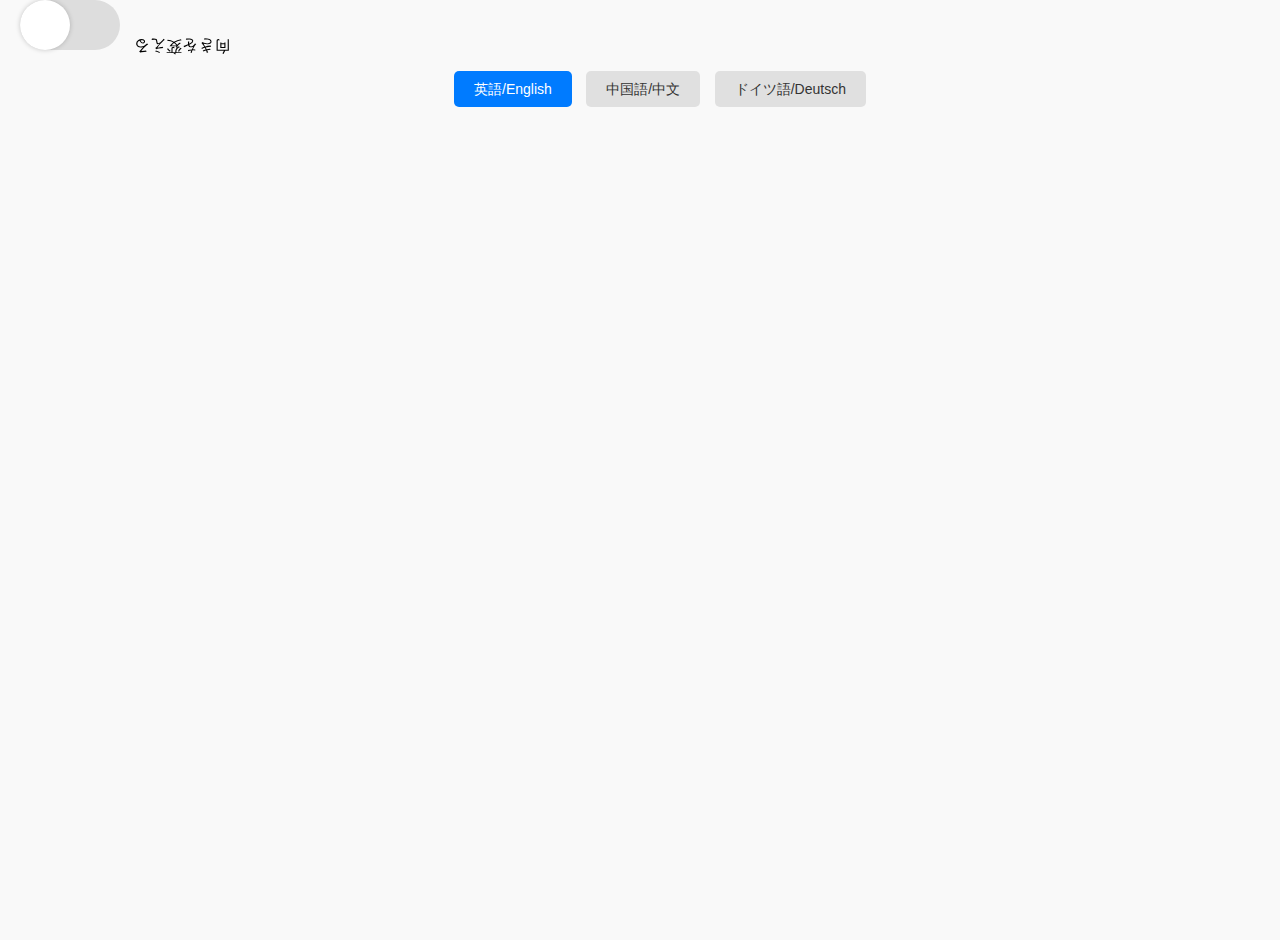
==== examination/index.html @ 3383ab83 "Update index.html" ====
<html>

<head>
    <meta charset="UTF-8" />
    <meta http-equiv="X-UA-Compatible" content="IE=edge" />
    <meta name="viewport" content="width=device-width, initial-scale=1.0" />
    <link rel="stylesheet" type="text/css" href="style.css" />
    <script src="https://ajax.googleapis.com/ajax/libs/jquery/3.2.1/jquery.min.js"></script>
    <title>test</title>
</head>
<style>
    /* General Styles */
    body {
        font-family: Arial, sans-serif;
        margin: 0;
        padding: 20px;
        background-color: #f9f9f9;
        overflow-y: auto;

        /* ページ全体でスクロールを有効に */
    }

    html,
    body {
        scroll-padding-top: 60px;
    }

    .tlans {
        display: inline-block;
        transform: rotate(180deg);
    }

    .non-tlans {
        display: inline-block;
        transform: rotate(0);
    }

    #sample1 {
        margin-bottom: 20px;
        text-align: center;
        margin-top: 60px;
    }

    .langCng {
        padding: 10px 20px;
        cursor: pointer;
        border-radius: 5px;
        background-color: #e0e0e0;
        margin: 0 5px;
        font-size: 14px;
        color: #333;
        transition: background-color 0.3s, color 0.3s;
    }

    .langCng.selected {
        background-color: #007bff;
        color: #fff;
    }

    .parent {
        background-color: #fff;
        padding: 15px;
        border-radius: 8px;
        box-shadow: 0 4px 8px rgba(0, 0, 0, 0.1);
        margin-bottom: 15px;
    }

    .item._A {
        flex: 1;
        padding-right: 10px;
        margin-bottom: 10px;
    }

    .item._B {
        flex: 3;
        display: flex;
        flex-wrap: wrap;
    }

    .buttonA {
        background-color: #007bff;
        color: #fff;
        padding: 10px;
        border-radius: 5px;
        cursor: pointer;
        text-align: center;
        transition: background-color 0.3s;
    }

    .buttonA:hover {
        background-color: #0056b3;
    }

    .smallB {
        background-color: #f0f8ff;
        border: 1px solid #ddd;
        border-radius: 5px;
        padding: 8px;
        margin: 5px;
        cursor: pointer;
        flex: 1 1 calc(33.333% - 10px);
        text-align: center;
        transition: background-color 0.3s;
    }

    .smallB:hover {
        background-color: #e6f7ff;
    }

    .ja_text {
        font-size: 14px;
        font-weight: bold;
        color: #333;
    }

    .lan {
        font-size: 13px;
        color: #666;
        margin-top: 5px;
    }

    .buttonA p,
    .buttonA span {
        display: block;
        /* 各言語のテキストをブロック要素にし、改行 */
        margin: 0;
        /* 不要な余白を除去 */
    }


    .toggle-button {
        display: inline-block;
        position: relative;
        width: 100px;
        height: 50px;
        border-radius: 50px;
        background-color: #dddddd;
        cursor: pointer;
        transition: background-color .4s;
    }

    .toggle-button:has(:checked) {
        background-color: #d84b9b;
    }

    .toggle-button::after {
        position: absolute;
        top: 0;
        left: 0;
        width: 50px;
        height: 50px;
        border-radius: 50%;
        box-shadow: 0 0 5px rgb(0 0 0 / 20%);
        background-color: #fff;
        content: '';
        transition: left .4s;
    }

    .toggle-button:has(:checked)::after {
        left: 50px;
    }

    .toggle-button input {
        display: none;
    }

    .tbox {
        position: fixed;
        top: 0;
    }

    /* タブ全体のスタイル */
    .tabs {
        display: flex;
        /* 横並びにする */
        border-bottom: 2px solid #ccc;
        /* 下線 */
        margin: 0;
        padding: 0;
        height: 80px;
            font-size: small;
    }

    /* 各タブのスタイル */
    .tab {
        list-style: none;
        /* 点を消す */
        padding: 10px 20px;
        cursor: pointer;
        /* カーソルをポインターに */
        border: 1px solid #ccc;
        border-bottom: none;
        /* 下線を消す */
        background-color: #f9f9f9;
        transition: background-color 0.3s;
    }

    /* ホバー時のスタイル */
    .tab:hover {
        background-color: #e0e0e0;
    }

    /* アクティブタブのスタイル */
    .tab.active {
        background-color: #ffffff;
        font-weight: bold;
        border-bottom: 2px solid #fff;
        /* 下線を背景と同じ色で消す */
    }

    .category {

        text-align: center;
        margin: 20px auto 20px;
        font-size: large;
        background-color: #ffd3e3;
        padding: 30px;
        font-weight: bold;
    }

    #tab {
        position: fixed;
        top: 0;
        left: 240px;

    }
</style>

<body>
    <script>
        var categoryArray = [];
        var number = [
            ["〇times a day", "breakfast", "lunch", "dinner", "bedtime", "before", "after", "none"],
            ["每天〇次", "早餐", "午餐", "晚餐", "睡前", "之前", "之后", "无"],
            ["〇 Mal am Tag", "Frühstück", "Mittagessen", "Abendessen", "Schlafenszeit", "vorher", "nachher",
                "keine"
            ]
        ]

        var languageArray = ["en-US", "zh", "de"]
        var dataArray = []
        var localData = [];
        var enData = [];
        var zhData = [];
        var deData = [];
        let indexLanguage;
        window.onload = function () {
            //getJsonp_GAS();
            if ('speechSynthesis' in window) {
                alert("このブラウザは音声合成に対応しています")
            } else {
                alert("このブラウザは音声合成に対応していません")
            }
            var wDef = (navigator.browserLanguage || navigator.language || navigator.userLanguage).substr(0, 2);


            langSet("en-US");
        }

        function langSet(argLang) {
            categorycheck = []
            var elm = document.getElementsByClassName("langCng");
            for (var i = 0; i < elm.length; i++) {

                if (elm[i].getAttribute("lang") == argLang) {
                    elm[i].classList.add("selected")
                } else {
                    elm[i].classList.remove("selected")
                }

            }
            indexLanguage = languageArray.indexOf(argLang);
            createTable(dataArray[indexLanguage]);
        }

        function say(a) {
            console.log(a);
            const uttr = new SpeechSynthesisUtterance(a[0])
            uttr.lang = 'ja-JP';
            speechSynthesis.speak(uttr)
            const uttr2 = new SpeechSynthesisUtterance(a[1])
            uttr2.lang = languageArray[indexLanguage];
            speechSynthesis.speak(uttr2)
        }

        var categorycheck = []

        function createTable(d) {





            var len = localData.length;
            var html = '';
            for (var i = 0; i < len; i++) {
                var answer = "";
                if (localData[i].data[0] == "number") {

                    answer += `<label for="timesPerDay">1日〇回/${number[indexLanguage][0]}：</label>
        <select id="timesPerDay" name="timesPerDay">
            <!-- 1〜10まで選択可能 -->
            <option value="" disabled selected>選択してください</option>
            <option value="1">1</option>
            <option value="2">2</option>
            <option value="3">3</option>
            <option value="4">4</option>
            <option value="5">5</option>
            <option value="6">6</option>
            <option value="7">7</option>
            <option value="8">8</option>
            <option value="9">9</option>
            <option value="10">10</option>
        </select>
        <br><br>

        <!-- 朝食 -->
        <fieldset>
            <legend>朝食/${number[indexLanguage][1]}</legend>
            <label>
                <input type="radio" name="breakfast" value="before"> 前/${number[indexLanguage][5]}
            </label>
            <label>
                <input type="radio" name="breakfast" value="after"> 後/${number[indexLanguage][6]}
            </label>
            <label>
                <input type="radio" name="breakfast" value="before"> 無し/${number[indexLanguage][7]}
            </label>
        </fieldset>

        <!-- 昼食 -->
        <fieldset>
            <legend>昼食/${number[indexLanguage][2]}</legend>
            <label>
                <input type="radio" name="lunch" value="before"> 前/${number[indexLanguage][5]}
            </label>
            <label>
                <input type="radio" name="lunch" value="after"> 後/${number[indexLanguage][6]}
            </label>
            <label>
                <input type="radio" name="breakfast" value="before"> 無し/${number[indexLanguage][7]}
            </label>
        </fieldset>

        <!-- 夕食 -->
        <fieldset>
            <legend>夕食/${number[indexLanguage][3]}</legend>
            <label>
                <input type="radio" name="dinner" value="before"> 前/${number[indexLanguage][5]}
            </label>
            <label>
                <input type="radio" name="dinner" value="after"> 後/${number[indexLanguage][6]}
            </label>
            <label>
                <input type="radio" name="breakfast" value="before"> 無し/${number[indexLanguage][7]}
            </label>
        </fieldset>

        <!-- 就寝時 -->
        <fieldset>
            <legend>就寝時/${number[indexLanguage][4]}</legend>
            <label>
                <input type="radio" name="bedtime" value="before"> 前/${number[indexLanguage][5]}
            </label>
            <label>
                <input type="radio" name="bedtime" value="after"> 後/${number[indexLanguage][6]}
            </label>
            <label>
                <input type="radio" name="bedtime" value="before"> 無し/${number[indexLanguage][7]}
            </label>
        </fieldset>
        <br>
        <fieldset>
            1日の摂取上限回数：1日
            <select id="timesPerDay1" name="timesPerDay1">
            <!-- 1〜10まで選択可能 -->
            <option value="" disabled selected>選択してください</option>
            <option value="1">1</option>
            <option value="2">2</option>
            <option value="3">3</option>
            <option value="4">4</option>
            <option value="5">5</option>
            <option value="6">6</option>
            <option value="7">7</option>
            <option value="8">8</option>
            <option value="9">9</option>
            <option value="10">10</option>
        </select>
        回まで
        </fieldset>
        <br>
        <fieldset>
            時間間隔：
            <select id="timesPerDay2" name="timesPerDay2">
            <!-- 1〜10まで選択可能 -->
            <option value="" disabled selected>選択してください</option>
            <option value="1">1</option>
            <option value="2">2</option>
            <option value="3">3</option>
            <option value="4">4</option>
            <option value="5">5</option>
            <option value="6">6</option>
            <option value="7">7</option>
            <option value="8">8</option>
            <option value="9">9</option>
            <option value="10">10</option>
        </select>
            時間あけて摂取してください
        </fieldset>
        
        
        
        `

                } else {
                    for (var j = 0; j < localData[i].data.length; j++) {
                        if (localData[i].data[j].length > 0) {
                            answer +=
                                `<div class="smallB" id="B${i}-${j}" ><p class="ja_text tlans">${localData[i].data[j]}</p><p class="lan"  >${d[i].data[j]}</p></div>`
                        }
                    }
                }
                if (categorycheck.indexOf(localData[i].type) == -1) {
                    var id = categorycheck.length
                    html += `<div id = "category${id}" class="category">${localData[i].type}</div>`
                    var id1 = categoryArray.indexOf(localData[i].type)
                    categorycheck.push(localData[i].type)
                }

                if (localData[i].category) {
                    html += `<div class="parent">
                    <div class ="item _A"><div class = "buttonA" id = "A${i}"><p class="tlans1">${localData[i].category}</p><span>${d[i].category}</span></div></div>
                    <div class ="item _B">${answer}</div>
                    </div>`;
                }
                //localData[i].category + ' ' + localData[i].data1 + '<br>';



                document.getElementById('whole').innerHTML = html;

            }



            for (let i = 0; i < len; i++) {

                let elemId = `A${i}`;
                let elem = document.getElementById(elemId);
                if (elem) {
                    elem.onclick = function () {
                        say([localData[i].category, d[i].category]);
                    };
                }

                for (let j = 0; j < 6; j++) {
                    let elemId = `B${i}-${j}`;
                    let elem = document.getElementById(elemId);
                    if (elem) {
                        elem.onclick = function () {
                            say([localData[i].data[j], d[i].data[j]]);
                        };
                    }

                }
            }

        }

        //https://script.google.com/macros/s/AKfycbyOlGXRp2fgyV4AaGxFobqrsGSpg68Nfnz2joCmznrp87vD3F1swBU-SEniFppKSm0UzQ/exec
        async function getDataFromGAS(sheetName) {
            const url =
                `https://script.google.com/macros/s/AKfycbyOlGXRp2fgyV4AaGxFobqrsGSpg68Nfnz2joCmznrp87vD3F1swBU-SEniFppKSm0UzQ/exec?sheet=${sheetName}`;

            try {
                const response = await fetch(url);
                if (!response.ok) {
                    throw new Error('Network response was not ok');
                }
                const data = await response.json();

                const convertedData = data.map(item => ({
                    type: item.type,
                    category: item.category,
                    data: [
                        item.data1,
                        item.data2,
                        item.data3,
                        item.data4,
                        item.data5,
                        item.data6,
                        item.data7
                    ]
                }));
                if (sheetName == "enData") {
                    createTable(convertedData);

                }
                return convertedData; // 非同期処理の結果を返す
            } catch (error) {
                console.error("Error fetching data:", error);
                return null; // エラー時はnullを返す
            }
        }


        async function fetchData() {
            localData = await getDataFromGAS('localData');
            for (var i = 0; i < localData.length; i++) {
                categoryArray.push(localData[i].type)
            }
            categoryArray = Array.from(new Set(categoryArray));


            var tab = `<ul class="tabs">`;


            for (var i = 0; i < categoryArray.length; i++) {
                if (i == 0) {
                    tab += `<li class="tab active tlans"><a href="#category${i}">${categoryArray[i]}</a></li>`
                } else {
                    tab += `<li class="tab tlans"><a href="#category${i}">${categoryArray[i]}</a></li>`

                }
            }
            document.getElementById("tab").innerHTML = tab + "</ul>"

            console.log(categoryArray)


            zhData = await getDataFromGAS('zhData');
            deData = await getDataFromGAS('deData');
            enData = await getDataFromGAS('enData');


            console.log(localData); // 取得したデータを確認
            console.log(enData);
            console.log(zhData);
            console.log(deData);

            dataArray.push(enData)
            dataArray.push(zhData)
            dataArray.push(deData)

        }

        fetchData(); // データを取得して使用する

        // 【main-script】 スプレッドシート内の記述をjsonデータとして読み込み html 内へ入れ込む
        function getJsonp_GAS() {
            $.ajax({
                type: 'GET',
                url: 'https://script.google.com/macros/s/AKfycbxM-lAGFlZjhAv_rRdhvYA-8F8YKDpO8Oqxi4pN3EIi68rmGevgBmP9sOVEuACA_bje/exec',
                dataType: 'jsonp',
                jsonpCallback: 'jsondata',
                success: function (json) {
                    var len = localData.length;
                    var html = '';
                    for (var i = 0; i < len; i++) {
                        html += localData[i].category + ' ' + json[i].data1 + '<br>';
                    }
                    document.getElementById('whole').append(html);
                }
            });
        }
    </script>
    <div class="tbox"><label class="toggle-button">
            <input type="checkbox" id="toggleSwitch" />
        </label>
        <p class="tlans">向きを変える</p>
    </div>
    <div id="sample1">
        <span class="langCng en selected" lang="en-US" onClick="langSet('en-US')">英語/English</span>
        <span class="langCng zh" lang="zh" onClick="langSet('zh')">中国語/中文</span>
        <span class="langCng de" lang="de" onClick="langSet('de')">ドイツ語/Deutsch</span>

    </div>
    <div id="tab">
    </div>
    <div id="whole">
    </div>
    <script>
        // トグルスイッチの状態を取得
        const toggleSwitch = document.getElementById("toggleSwitch");

        toggleSwitch.addEventListener("change", () => {

            if (toggleSwitch.checked) {
                const elements = document.querySelectorAll(".tlans");
                elements.forEach(element => {

                    element.classList.remove("tlans");
                    element.classList.add("non-tlans");
                });
            } else {
                const elements = document.querySelectorAll(".non-tlans");
                elements.forEach(element => {
                    element.classList.remove("non-tlans");
                    element.classList.add("tlans");
                });
            }
        });
    </script>
</body>

</html>
---- examination/style.css ----
body {
  overflow: hidden;
  height: 100%;
  width: 100%;
  margin: 0;

  align-items: center;
  justify-content: center;
  background-color: #ffffff;
  font-family: 'Comic Sans MS', 'Comic Sans', cursive;

}

h1 {
  color: #ad1457;
  font-size: 1.5em;
  margin: 10px;
  text-align: center;
}

.chart-container {
  width: 100%;
  overflow-x: auto;
}

form {
  margin-top: 20px;
}

label {
  margin-right: 10px;
}

table {
  margin-top: 20px;
  table-layout: fixed;
  /* 各列の幅を均等にする */
  border-collapse: collapse;
  width: 95%;
  margin: 0 auto;
}

table,
th,
td {
  border: 1px solid black;
}

th,
td {
  padding: 8px;
  text-align: center;
}

td {
  width: 25%;
}

/* 日付の input フィールドと select フィールドの幅を調整 */
.date-picker,
.period-select {
  width: 100%;
  /* セルの幅に合わせて100%にする */
}

#edit_table,
#table_show-container {

  /* left: 5%; */
  background-color: white;
  width: 100%;
  height: 70vh;
}

#table_show-container {
  padding: 5%;
}

#edit_table_container,
#table_show {
  width: 100%;
  padding: 5%;
  overflow-y: auto;

}

/* フォーム内の各要素を一行に配置するためのスタイル */
#addDataForm label,
#addDataForm input,
#addDataForm .dropdown {
  display: inline-block;
  margin-right: 10px;
  /* 各要素の間に少しスペースを追加 */
  vertical-align: middle;
  color: #880e4f;
  /* 中央揃え */
}

/* セレクトボックスの高さを他の入力と合わせる */
.dropdown select {
  height: 36px;
  /* 他のinput要素と高さを揃える */
  padding: 5px;
}

.chart-container,
.table-container,
.edit-container {
  display: none;
}

.active-content {
  display: block;
}

/* グラフの高さをウィンドウの高さの80%に設定 */
.chart-container {
  width: 100%;
  height: 70vh;
  /* ウィンドウの高さの80% */
}

canvas {
  width: 100%;
  height: 100% !important
      /* コンテナの高さに合わせる */
}

/* タブのデザイン */
.tab-bar {
  position: fixed;
  bottom: 0;
  width: 100%;
  background-color: #ffffff;
  display: flex;
  justify-content: space-around;
  box-shadow: 0px -2px 10px rgba(0, 0, 0, 0.1);
  border-top: 1px solid #ddd;
}

.tab-bar button {
  flex-grow: 1;
  padding: 10px;
  background-color: #ffffff;
  border: none;
  border-top: 2px solid transparent;
  cursor: pointer;
  font-size: 16px;
  color: #555;
  margin: 6px auto;
}

.tab-bar button.active {
  border-top: 2px solid #facae1;
  color: #f42cce;
  font-weight: 600;
}

/* モバイル向けにフォーカス時のボタン */
.tab-bar button:focus {
  outline: none;
}

#editTable {
  width: 100%;
}
table{
width: 95%;
margin: 0 auto;
}

button{
display: block;
margin: auto;
color: #332000;
/* height: 80%; */
width: 80%;
margin: 15px auto;
background-color: #f9cae1;
text-align: center;
padding: 5px;
border-radius: 20px;
border-color: #ffffff;
}

button.edit-btn {
margin: 0 auto;
}

button.delete-btn {
  border: none;
  background-color: #f50505;
  color: white;
  border-radius: 20px;
  padding: 5px 10px;
  cursor: pointer;
  transition: background-color 0.3s;
}

div#editDialog {
  position: fixed;
  left: 50%;
  top: 50%;
  transform: translateX(-50%) translateY(-50%);
  background: #66666666;
  width: 100%;
  height: 100%;
}

#editForm {
  margin: 40% auto;
  width: 81%;
  padding: 49px;
  background: white;
}
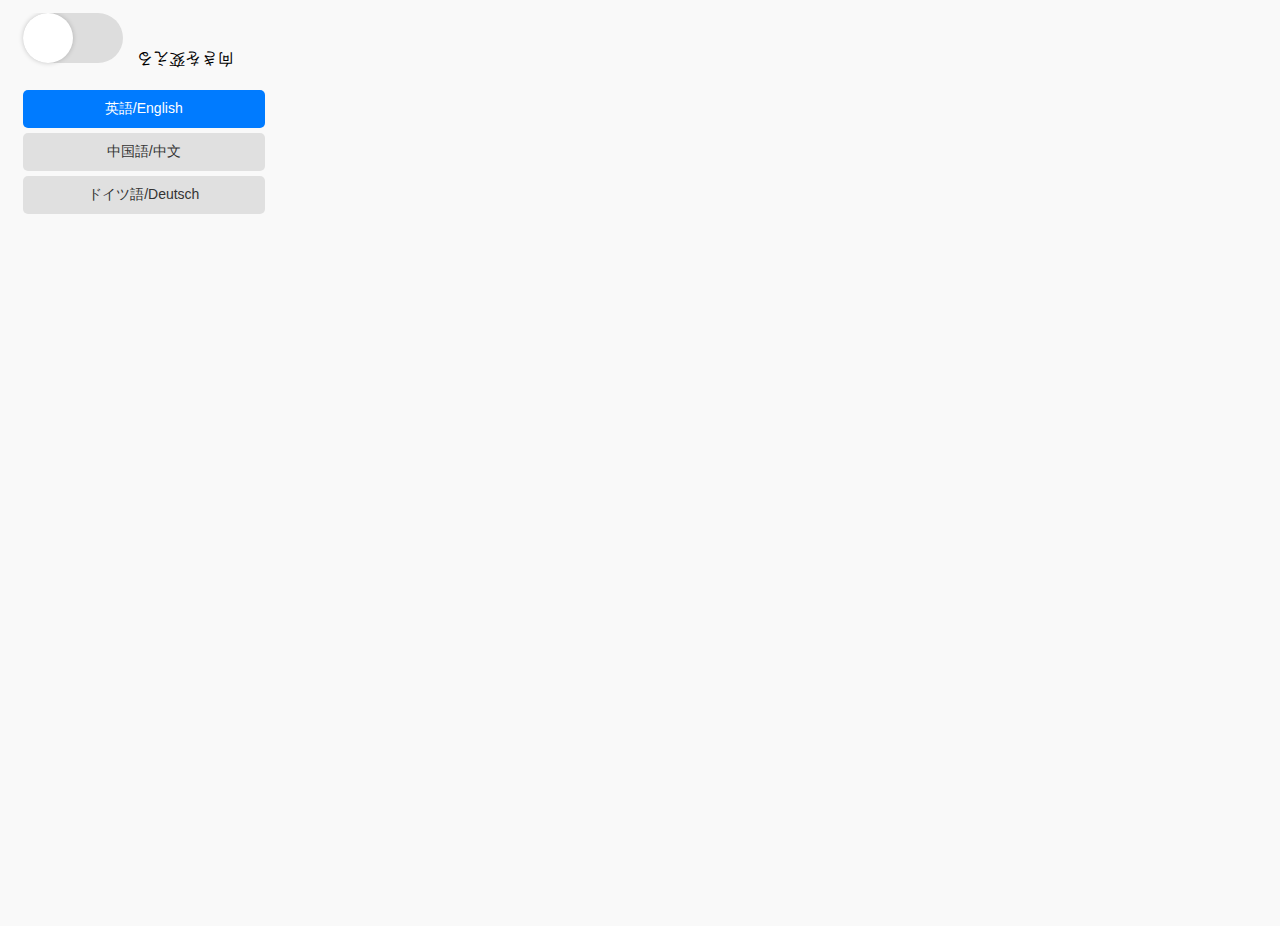
==== commit 2f4a56c6: "Update index.html" ====
--- a/examination/index.html
+++ b/examination/index.html
@@ -13,9 +13,10 @@
     body {
         font-family: Arial, sans-serif;
         margin: 0;
-        padding: 20px;
+        padding: 1%;
         background-color: #f9f9f9;
         overflow-y: auto;
+        width: 98%;
 
         /* ページ全体でスクロールを有効に */
     }
@@ -25,6 +26,28 @@
         scroll-padding-top: 60px;
     }
 
+    #container {
+        display: flex;
+    }
+
+    #left {
+        width: 20vw;
+        height: 100vh;
+        overflow-y: auto;
+        padding: 0 10px
+    }
+
+    #sample1 {
+        text-align: center;
+        width: 98%;
+    }
+
+    #right {
+        width: 80vw;
+        height: 100vh;
+        overflow-y: auto;
+    }
+
     .tlans {
         display: inline-block;
         transform: rotate(180deg);
@@ -35,26 +58,22 @@
         transform: rotate(0);
     }
 
-    #sample1 {
-        margin-bottom: 20px;
-        text-align: center;
-        margin-top: 60px;
-    }
+
 
     .langCng {
-        padding: 10px 20px;
+        padding: 10px;
         cursor: pointer;
         border-radius: 5px;
         background-color: #e0e0e0;
-        margin: 0 5px;
+        margin: 5px 0;
         font-size: 14px;
         color: #333;
         transition: background-color 0.3s, color 0.3s;
     }
 
-    .langCng.selected {
-        background-color: #007bff;
-        color: #fff;
+    .selected {
+        background-color: #007bff !important;
+        color: #fff !important;
     }
 
     .parent {
@@ -165,20 +184,17 @@
     }
 
     .tbox {
-        position: fixed;
         top: 0;
     }
+
 
     /* タブ全体のスタイル */
     .tabs {
-        display: flex;
         /* 横並びにする */
         border-bottom: 2px solid #ccc;
         /* 下線 */
         margin: 0;
         padding: 0;
-        height: 80px;
-            font-size: small;
     }
 
     /* 各タブのスタイル */
@@ -218,11 +234,89 @@
         font-weight: bold;
     }
 
-    #tab {
-        position: fixed;
-        top: 0;
-        left: 240px;
-
+    .accordion {
+        max-width: 500px;
+        margin-bottom: 7px;
+        border: 2px solid #d0d0d0;
+        border-radius: 5px;
+    }
+
+    .accordion summary {
+        display: flex;
+        justify-content: space-between;
+        align-items: center;
+        position: relative;
+        padding: 1em 2em;
+        color: #333333;
+        font-weight: 600;
+        cursor: pointer;
+    }
+
+    .accordion summary::-webkit-details-marker {
+        display: none;
+    }
+
+    .accordion summary::after {
+        transform: translateY(-25%) rotate(45deg);
+        width: 7px;
+        height: 7px;
+        margin-left: 10px;
+        border-bottom: 3px solid #333333b3;
+        border-right: 3px solid #333333b3;
+        content: '';
+        transition: transform .3s;
+    }
+
+    .accordion[open] summary::after {
+        transform: rotate(225deg);
+    }
+
+    .accordion p {
+        transform: translateY(-10px);
+        opacity: 0;
+        margin: 0;
+        padding-left: 2em;
+        color: #333333;
+        transition: transform .5s, opacity .5s;
+    }
+
+    .accordion[open] p {
+        transform: none;
+        opacity: 1;
+    }
+
+    .counter {
+        width: 99%;
+        display: flex;
+        justify-content: space-between;
+    }
+
+    .counter p {
+        padding: 18px;
+        cursor: pointer;
+        border-radius: 5px;
+        background-color: #e0e0e0;
+        margin: 5px 0;
+        font-size: 14px;
+        color: #333;
+        transition: background-color 0.3s, color 0.3s;
+    }
+
+    .counter_tani {
+        display: flex;
+        justify-content: space-around;
+        width: 105%;
+    }
+
+    .counter_tani p {
+        padding: 18px;
+        cursor: pointer;
+        border-radius: 5px;
+        background-color: #e0e0e0;
+        margin: 5px 0;
+        font-size: 14px;
+        color: #333;
+        transition: background-color 0.3s, color 0.3s;
     }
 </style>
 
@@ -245,7 +339,6 @@
         var deData = [];
         let indexLanguage;
         window.onload = function () {
-            //getJsonp_GAS();
             if ('speechSynthesis' in window) {
                 alert("このブラウザは音声合成に対応しています")
             } else {
@@ -287,15 +380,31 @@
 
         function createTable(d) {
 
-
-
-
-
             var len = localData.length;
             var html = '';
             for (var i = 0; i < len; i++) {
                 var answer = "";
-                if (localData[i].data[0] == "number") {
+
+                if (localData[i].data[0] == "counter") {
+                    var text = "";
+                    for (var p = 1; p < 13; p++) {
+                        text += "<p class ='ii'>" + p + "</p>"
+                    }
+
+                    answer += `
+                    <div class = "counter">
+                    ${text}
+                    </div>
+
+                    <div class = "counter_tani">
+                    <p class ='ii'>日前</p>
+                    <p class ='ii'>週間前</p>
+                    <p class ='ii'>ヶ月前</p>
+                    <p class ='ii'>回</p>
+                    </div>
+                    `
+
+                } else if (localData[i].data[0] == "number") {
 
                     answer += `<label for="timesPerDay">1日〇回/${number[indexLanguage][0]}：</label>
         <select id="timesPerDay" name="timesPerDay">
@@ -368,58 +477,17 @@
             <label>
                 <input type="radio" name="bedtime" value="before"> 無し/${number[indexLanguage][7]}
             </label>
-        </fieldset>
-        <br>
-        <fieldset>
-            1日の摂取上限回数：1日
-            <select id="timesPerDay1" name="timesPerDay1">
-            <!-- 1〜10まで選択可能 -->
-            <option value="" disabled selected>選択してください</option>
-            <option value="1">1</option>
-            <option value="2">2</option>
-            <option value="3">3</option>
-            <option value="4">4</option>
-            <option value="5">5</option>
-            <option value="6">6</option>
-            <option value="7">7</option>
-            <option value="8">8</option>
-            <option value="9">9</option>
-            <option value="10">10</option>
-        </select>
-        回まで
-        </fieldset>
-        <br>
-        <fieldset>
-            時間間隔：
-            <select id="timesPerDay2" name="timesPerDay2">
-            <!-- 1〜10まで選択可能 -->
-            <option value="" disabled selected>選択してください</option>
-            <option value="1">1</option>
-            <option value="2">2</option>
-            <option value="3">3</option>
-            <option value="4">4</option>
-            <option value="5">5</option>
-            <option value="6">6</option>
-            <option value="7">7</option>
-            <option value="8">8</option>
-            <option value="9">9</option>
-            <option value="10">10</option>
-        </select>
-            時間あけて摂取してください
-        </fieldset>
-        
-        
-        
-        `
+        </fieldset>`
 
                 } else {
                     for (var j = 0; j < localData[i].data.length; j++) {
                         if (localData[i].data[j].length > 0) {
                             answer +=
-                                `<div class="smallB" id="B${i}-${j}" ><p class="ja_text tlans">${localData[i].data[j]}</p><p class="lan"  >${d[i].data[j]}</p></div>`
+                                `<div class="smallB" id="B${i}-${j}" ><p class="lan tlans"  >${d[i].data[j]}</p><p class="ja_text">${localData[i].data[j]}</p></div>`
                         }
                     }
                 }
+
                 if (categorycheck.indexOf(localData[i].type) == -1) {
                     var id = categorycheck.length
                     html += `<div id = "category${id}" class="category">${localData[i].type}</div>`
@@ -429,7 +497,7 @@
 
                 if (localData[i].category) {
                     html += `<div class="parent">
-                    <div class ="item _A"><div class = "buttonA" id = "A${i}"><p class="tlans1">${localData[i].category}</p><span>${d[i].category}</span></div></div>
+                    <div class ="item _A"><div class = "buttonA" id = "A${i}"><span class="tlans">${d[i].category}</span><p class="">${localData[i].category}</p></div></div>
                     <div class ="item _B">${answer}</div>
                     </div>`;
                 }
@@ -438,6 +506,18 @@
 
 
                 document.getElementById('whole').innerHTML = html;
+                // クリックイベントの設定
+                // クリックイベントの設定
+                // "ii" クラスを持つ要素を取得
+                const elements = document.getElementsByClassName("ii");
+
+                // 各要素にクリックイベントを設定
+                for (let i = 0; i < elements.length; i++) {
+                    elements[i].addEventListener("click", function (event) {
+                        // クリックされた要素に "selected" クラスをトグル
+                        event.target.classList.toggle("selected");
+                    });
+                }
 
             }
 
@@ -481,6 +561,7 @@
 
                 const convertedData = data.map(item => ({
                     type: item.type,
+                    type2: item.type2,
                     category: item.category,
                     data: [
                         item.data1,
@@ -503,7 +584,7 @@
             }
         }
 
-
+        var detailArray = []
         async function fetchData() {
             localData = await getDataFromGAS('localData');
             for (var i = 0; i < localData.length; i++) {
@@ -511,15 +592,49 @@
             }
             categoryArray = Array.from(new Set(categoryArray));
 
-
-            var tab = `<ul class="tabs">`;
+            for (let i in categoryArray) {
+                var array = []
+                detailArray[categoryArray[i]] = array
+            }
+
+            for (var i = 0; i < localData.length; i++) {
+                var array =
+                    detailArray[localData[i].type].push(localData[i].type2)
+            }
+
+            for (let i in detailArray) {
+                detailArray[i] = Array.from(new Set(detailArray[i]));
+            }
+
+            var tab = ``;
 
 
             for (var i = 0; i < categoryArray.length; i++) {
                 if (i == 0) {
-                    tab += `<li class="tab active tlans"><a href="#category${i}">${categoryArray[i]}</a></li>`
+                    var text = "";
+                    for (let item in detailArray[categoryArray[i]]) {
+                        text += `<p> ${detailArray[categoryArray[i]][item]} </p>`
+                    }
+
+                    tab += `<details class="accordion active">
+                        <summary><a href="#category${i}">${categoryArray[i]}</a></summary>
+                        ${text}
+                        </details>`
                 } else {
-                    tab += `<li class="tab tlans"><a href="#category${i}">${categoryArray[i]}</a></li>`
+                    var text = "";
+                    for (let item in detailArray[categoryArray[i]]) {
+                        text += `<p> ${detailArray[categoryArray[i]][item]} </p>`
+                    }
+
+                    tab += `
+                    <details class="accordion">
+                        <summary>
+                        <a href="#category${i}">
+                            ${categoryArray[i]}
+                        </a>
+                        </summary>
+                        ${text}
+                        </details>`
 
                 }
             }
@@ -545,40 +660,29 @@
         }
 
         fetchData(); // データを取得して使用する
-
-        // 【main-script】 スプレッドシート内の記述をjsonデータとして読み込み html 内へ入れ込む
-        function getJsonp_GAS() {
-            $.ajax({
-                type: 'GET',
-                url: 'https://script.google.com/macros/s/AKfycbxM-lAGFlZjhAv_rRdhvYA-8F8YKDpO8Oqxi4pN3EIi68rmGevgBmP9sOVEuACA_bje/exec',
-                dataType: 'jsonp',
-                jsonpCallback: 'jsondata',
-                success: function (json) {
-                    var len = localData.length;
-                    var html = '';
-                    for (var i = 0; i < len; i++) {
-                        html += localData[i].category + ' ' + json[i].data1 + '<br>';
-                    }
-                    document.getElementById('whole').append(html);
-                }
-            });
-        }
     </script>
-    <div class="tbox"><label class="toggle-button">
-            <input type="checkbox" id="toggleSwitch" />
-        </label>
-        <p class="tlans">向きを変える</p>
+    <div id="container">
+        <div id="left">
+            <div class="tbox"><label class="toggle-button">
+                    <input type="checkbox" id="toggleSwitch" />
+                </label>
+                <p class="tlans">向きを変える</p>
+            </div>
+            <div id="sample1">
+                <div class="langCng en selected" lang="en-US" onClick="langSet('en-US')">英語/English</div>
+                <div class="langCng zh" lang="zh" onClick="langSet('zh')">中国語/中文</div>
+                <div class="langCng de" lang="de" onClick="langSet('de')">ドイツ語/Deutsch</div>
+
+            </div>
+            <div id="tab">
+            </div>
+        </div>
+        <div id="right">
+            <div id="whole">
+            </div>
+        </div>
     </div>
-    <div id="sample1">
-        <span class="langCng en selected" lang="en-US" onClick="langSet('en-US')">英語/English</span>
-        <span class="langCng zh" lang="zh" onClick="langSet('zh')">中国語/中文</span>
-        <span class="langCng de" lang="de" onClick="langSet('de')">ドイツ語/Deutsch</span>
-
-    </div>
-    <div id="tab">
-    </div>
-    <div id="whole">
-    </div>
+
     <script>
         // トグルスイッチの状態を取得
         const toggleSwitch = document.getElementById("toggleSwitch");
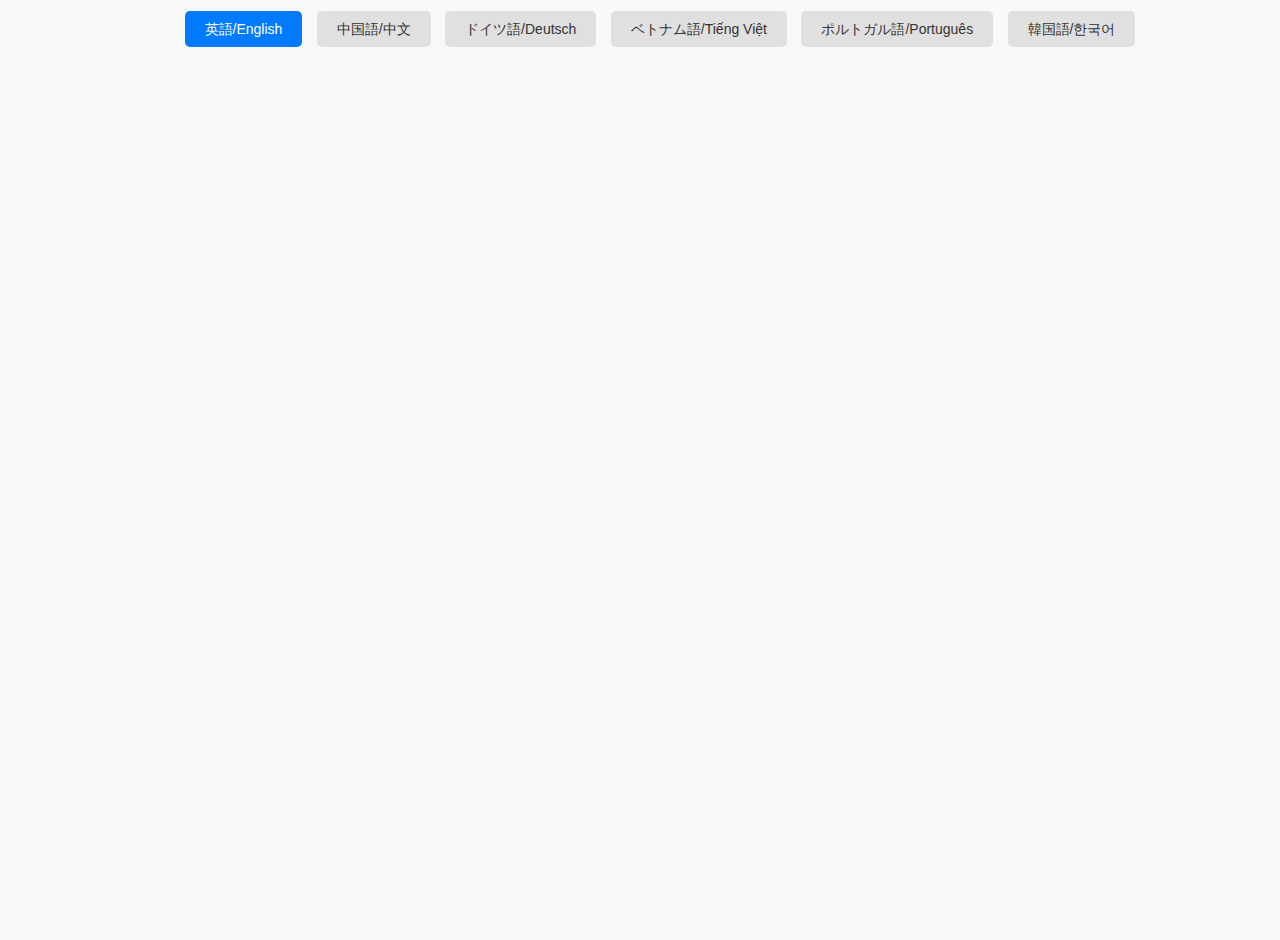
==== commit f75df0e8: "Update index.html" ====
--- a/examination/index.html
+++ b/examination/index.html
@@ -13,39 +13,10 @@
     body {
         font-family: Arial, sans-serif;
         margin: 0;
-        padding: 1%;
+        padding: 20px;
         background-color: #f9f9f9;
         overflow-y: auto;
-        width: 98%;
-
         /* ページ全体でスクロールを有効に */
-    }
-
-    html,
-    body {
-        scroll-padding-top: 60px;
-    }
-
-    #container {
-        display: flex;
-    }
-
-    #left {
-        width: 20vw;
-        height: 100vh;
-        overflow-y: auto;
-        padding: 0 10px
-    }
-
-    #sample1 {
-        text-align: center;
-        width: 98%;
-    }
-
-    #right {
-        width: 80vw;
-        height: 100vh;
-        overflow-y: auto;
     }
 
     .tlans {
@@ -53,30 +24,30 @@
         transform: rotate(180deg);
     }
 
-    .non-tlans {
-        display: inline-block;
-        transform: rotate(0);
-    }
-
-
+    #sample1 {
+        margin-bottom: 20px;
+        text-align: center;
+    }
 
     .langCng {
-        padding: 10px;
+        padding: 10px 20px;
         cursor: pointer;
         border-radius: 5px;
         background-color: #e0e0e0;
-        margin: 5px 0;
+        margin: 0 5px;
         font-size: 14px;
         color: #333;
         transition: background-color 0.3s, color 0.3s;
     }
 
-    .selected {
-        background-color: #007bff !important;
-        color: #fff !important;
+    .langCng.selected {
+        background-color: #007bff;
+        color: #fff;
     }
 
     .parent {
+        display: flex;
+        flex-wrap: wrap;
         background-color: #fff;
         padding: 15px;
         border-radius: 8px;
@@ -145,200 +116,22 @@
         margin: 0;
         /* 不要な余白を除去 */
     }
-
-
-    .toggle-button {
-        display: inline-block;
-        position: relative;
-        width: 100px;
-        height: 50px;
-        border-radius: 50px;
-        background-color: #dddddd;
-        cursor: pointer;
-        transition: background-color .4s;
-    }
-
-    .toggle-button:has(:checked) {
-        background-color: #d84b9b;
-    }
-
-    .toggle-button::after {
-        position: absolute;
-        top: 0;
-        left: 0;
-        width: 50px;
-        height: 50px;
-        border-radius: 50%;
-        box-shadow: 0 0 5px rgb(0 0 0 / 20%);
-        background-color: #fff;
-        content: '';
-        transition: left .4s;
-    }
-
-    .toggle-button:has(:checked)::after {
-        left: 50px;
-    }
-
-    .toggle-button input {
-        display: none;
-    }
-
-    .tbox {
-        top: 0;
-    }
-
-
-    /* タブ全体のスタイル */
-    .tabs {
-        /* 横並びにする */
-        border-bottom: 2px solid #ccc;
-        /* 下線 */
-        margin: 0;
-        padding: 0;
-    }
-
-    /* 各タブのスタイル */
-    .tab {
-        list-style: none;
-        /* 点を消す */
-        padding: 10px 20px;
-        cursor: pointer;
-        /* カーソルをポインターに */
-        border: 1px solid #ccc;
-        border-bottom: none;
-        /* 下線を消す */
-        background-color: #f9f9f9;
-        transition: background-color 0.3s;
-    }
-
-    /* ホバー時のスタイル */
-    .tab:hover {
-        background-color: #e0e0e0;
-    }
-
-    /* アクティブタブのスタイル */
-    .tab.active {
-        background-color: #ffffff;
-        font-weight: bold;
-        border-bottom: 2px solid #fff;
-        /* 下線を背景と同じ色で消す */
-    }
-
-    .category {
-
-        text-align: center;
-        margin: 20px auto 20px;
-        font-size: large;
-        background-color: #ffd3e3;
-        padding: 30px;
-        font-weight: bold;
-    }
-
-    .accordion {
-        max-width: 500px;
-        margin-bottom: 7px;
-        border: 2px solid #d0d0d0;
-        border-radius: 5px;
-    }
-
-    .accordion summary {
-        display: flex;
-        justify-content: space-between;
-        align-items: center;
-        position: relative;
-        padding: 1em 2em;
-        color: #333333;
-        font-weight: 600;
-        cursor: pointer;
-    }
-
-    .accordion summary::-webkit-details-marker {
-        display: none;
-    }
-
-    .accordion summary::after {
-        transform: translateY(-25%) rotate(45deg);
-        width: 7px;
-        height: 7px;
-        margin-left: 10px;
-        border-bottom: 3px solid #333333b3;
-        border-right: 3px solid #333333b3;
-        content: '';
-        transition: transform .3s;
-    }
-
-    .accordion[open] summary::after {
-        transform: rotate(225deg);
-    }
-
-    .accordion p {
-        transform: translateY(-10px);
-        opacity: 0;
-        margin: 0;
-        padding-left: 2em;
-        color: #333333;
-        transition: transform .5s, opacity .5s;
-    }
-
-    .accordion[open] p {
-        transform: none;
-        opacity: 1;
-    }
-
-    .counter {
-        width: 99%;
-        display: flex;
-        justify-content: space-between;
-    }
-
-    .counter p {
-        padding: 18px;
-        cursor: pointer;
-        border-radius: 5px;
-        background-color: #e0e0e0;
-        margin: 5px 0;
-        font-size: 14px;
-        color: #333;
-        transition: background-color 0.3s, color 0.3s;
-    }
-
-    .counter_tani {
-        display: flex;
-        justify-content: space-around;
-        width: 105%;
-    }
-
-    .counter_tani p {
-        padding: 18px;
-        cursor: pointer;
-        border-radius: 5px;
-        background-color: #e0e0e0;
-        margin: 5px 0;
-        font-size: 14px;
-        color: #333;
-        transition: background-color 0.3s, color 0.3s;
-    }
 </style>
 
 <body>
     <script>
-        var categoryArray = [];
-        var number = [
-            ["〇times a day", "breakfast", "lunch", "dinner", "bedtime", "before", "after", "none"],
-            ["每天〇次", "早餐", "午餐", "晚餐", "睡前", "之前", "之后", "无"],
-            ["〇 Mal am Tag", "Frühstück", "Mittagessen", "Abendessen", "Schlafenszeit", "vorher", "nachher",
-                "keine"
-            ]
-        ]
-
-        var languageArray = ["en-US", "zh", "de"]
+        var languageArray = ["en-US", "zh", "de","ve","pr","ko"]
         var dataArray = []
         var localData = [];
         var enData = [];
         var zhData = [];
         var deData = [];
+        var veData = [];
+        var koData = [];
+        var prData = [];
         let indexLanguage;
         window.onload = function () {
+            //getJsonp_GAS();
             if ('speechSynthesis' in window) {
                 alert("このブラウザは音声合成に対応しています")
             } else {
@@ -351,7 +144,6 @@
         }
 
         function langSet(argLang) {
-            categorycheck = []
             var elm = document.getElementsByClassName("langCng");
             for (var i = 0; i < elm.length; i++) {
 
@@ -376,153 +168,27 @@
             speechSynthesis.speak(uttr2)
         }
 
-        var categorycheck = []
-
         function createTable(d) {
 
             var len = localData.length;
             var html = '';
             for (var i = 0; i < len; i++) {
                 var answer = "";
-
-                if (localData[i].data[0] == "counter") {
-                    var text = "";
-                    for (var p = 1; p < 13; p++) {
-                        text += "<p class ='ii'>" + p + "</p>"
+                for (var j = 0; j < 6; j++) {
+                    if (localData[i].data[j].length > 0) {
+                        answer +=
+                            `<div class="smallB" id="B${i}-${j}" ><p class="ja_text tlans">${localData[i].data[j]}</p><p class="lan"  >${d[i].data[j]}</p></div>`
                     }
-
-                    answer += `
-                    <div class = "counter">
-                    ${text}
-                    </div>
-
-                    <div class = "counter_tani">
-                    <p class ='ii'>日前</p>
-                    <p class ='ii'>週間前</p>
-                    <p class ='ii'>ヶ月前</p>
-                    <p class ='ii'>回</p>
-                    </div>
-                    `
-
-                } else if (localData[i].data[0] == "number") {
-
-                    answer += `<label for="timesPerDay">1日〇回/${number[indexLanguage][0]}：</label>
-        <select id="timesPerDay" name="timesPerDay">
-            <!-- 1〜10まで選択可能 -->
-            <option value="" disabled selected>選択してください</option>
-            <option value="1">1</option>
-            <option value="2">2</option>
-            <option value="3">3</option>
-            <option value="4">4</option>
-            <option value="5">5</option>
-            <option value="6">6</option>
-            <option value="7">7</option>
-            <option value="8">8</option>
-            <option value="9">9</option>
-            <option value="10">10</option>
-        </select>
-        <br><br>
-
-        <!-- 朝食 -->
-        <fieldset>
-            <legend>朝食/${number[indexLanguage][1]}</legend>
-            <label>
-                <input type="radio" name="breakfast" value="before"> 前/${number[indexLanguage][5]}
-            </label>
-            <label>
-                <input type="radio" name="breakfast" value="after"> 後/${number[indexLanguage][6]}
-            </label>
-            <label>
-                <input type="radio" name="breakfast" value="before"> 無し/${number[indexLanguage][7]}
-            </label>
-        </fieldset>
-
-        <!-- 昼食 -->
-        <fieldset>
-            <legend>昼食/${number[indexLanguage][2]}</legend>
-            <label>
-                <input type="radio" name="lunch" value="before"> 前/${number[indexLanguage][5]}
-            </label>
-            <label>
-                <input type="radio" name="lunch" value="after"> 後/${number[indexLanguage][6]}
-            </label>
-            <label>
-                <input type="radio" name="breakfast" value="before"> 無し/${number[indexLanguage][7]}
-            </label>
-        </fieldset>
-
-        <!-- 夕食 -->
-        <fieldset>
-            <legend>夕食/${number[indexLanguage][3]}</legend>
-            <label>
-                <input type="radio" name="dinner" value="before"> 前/${number[indexLanguage][5]}
-            </label>
-            <label>
-                <input type="radio" name="dinner" value="after"> 後/${number[indexLanguage][6]}
-            </label>
-            <label>
-                <input type="radio" name="breakfast" value="before"> 無し/${number[indexLanguage][7]}
-            </label>
-        </fieldset>
-
-        <!-- 就寝時 -->
-        <fieldset>
-            <legend>就寝時/${number[indexLanguage][4]}</legend>
-            <label>
-                <input type="radio" name="bedtime" value="before"> 前/${number[indexLanguage][5]}
-            </label>
-            <label>
-                <input type="radio" name="bedtime" value="after"> 後/${number[indexLanguage][6]}
-            </label>
-            <label>
-                <input type="radio" name="bedtime" value="before"> 無し/${number[indexLanguage][7]}
-            </label>
-        </fieldset>`
-
-                } else {
-                    for (var j = 0; j < localData[i].data.length; j++) {
-                        if (localData[i].data[j].length > 0) {
-                            answer +=
-                                `<div class="smallB" id="B${i}-${j}" ><p class="lan tlans"  >${d[i].data[j]}</p><p class="ja_text">${localData[i].data[j]}</p></div>`
-                        }
-                    }
-                }
-
-                if (categorycheck.indexOf(localData[i].type) == -1) {
-                    var id = categorycheck.length
-                    html += `<div id = "category${id}" class="category">${localData[i].type}</div>`
-                    var id1 = categoryArray.indexOf(localData[i].type)
-                    categorycheck.push(localData[i].type)
-                }
-
-                if (localData[i].category) {
-                    html += `<div class="parent">
-                    <div class ="item _A"><div class = "buttonA" id = "A${i}"><span class="tlans">${d[i].category}</span><p class="">${localData[i].category}</p></div></div>
+                }
+                html += `<div class="parent">
+                    <div class ="item _A"><div class = "buttonA" id = "A${i}"><p class="tlans">${localData[i].category}</p><span>${d[i].category}</span></div></div>
                     <div class ="item _B">${answer}</div>
                     </div>`;
-                }
+
                 //localData[i].category + ' ' + localData[i].data1 + '<br>';
-
-
-
                 document.getElementById('whole').innerHTML = html;
-                // クリックイベントの設定
-                // クリックイベントの設定
-                // "ii" クラスを持つ要素を取得
-                const elements = document.getElementsByClassName("ii");
-
-                // 各要素にクリックイベントを設定
-                for (let i = 0; i < elements.length; i++) {
-                    elements[i].addEventListener("click", function (event) {
-                        // クリックされた要素に "selected" クラスをトグル
-                        event.target.classList.toggle("selected");
-                    });
-                }
-
-            }
-
-
-
+
+            }
             for (let i = 0; i < len; i++) {
 
                 let elemId = `A${i}`;
@@ -561,7 +227,6 @@
 
                 const convertedData = data.map(item => ({
                     type: item.type,
-                    type2: item.type2,
                     category: item.category,
                     data: [
                         item.data1,
@@ -575,7 +240,6 @@
                 }));
                 if (sheetName == "enData") {
                     createTable(convertedData);
-
                 }
                 return convertedData; // 非同期処理の結果を返す
             } catch (error) {
@@ -584,69 +248,15 @@
             }
         }
 
-        var detailArray = []
+
         async function fetchData() {
             localData = await getDataFromGAS('localData');
-            for (var i = 0; i < localData.length; i++) {
-                categoryArray.push(localData[i].type)
-            }
-            categoryArray = Array.from(new Set(categoryArray));
-
-            for (let i in categoryArray) {
-                var array = []
-                detailArray[categoryArray[i]] = array
-            }
-
-            for (var i = 0; i < localData.length; i++) {
-                var array =
-                    detailArray[localData[i].type].push(localData[i].type2)
-            }
-
-            for (let i in detailArray) {
-                detailArray[i] = Array.from(new Set(detailArray[i]));
-            }
-
-            var tab = ``;
-
-
-            for (var i = 0; i < categoryArray.length; i++) {
-                if (i == 0) {
-                    var text = "";
-                    for (let item in detailArray[categoryArray[i]]) {
-                        text += `<p> ${detailArray[categoryArray[i]][item]} </p>`
-                    }
-
-                    tab += `<details class="accordion active">
-                        <summary><a href="#category${i}">${categoryArray[i]}</a></summary>
-                        ${text}
-                        </details>`
-                } else {
-                    var text = "";
-                    for (let item in detailArray[categoryArray[i]]) {
-                        text += `<p> ${detailArray[categoryArray[i]][item]} </p>`
-                    }
-
-                    tab += `
-                    <details class="accordion">
-                        <summary>
-                        <a href="#category${i}">
-                            ${categoryArray[i]}
-                        </a>
-                        </summary>
-                        ${text}
-                        </details>`
-
-                }
-            }
-            document.getElementById("tab").innerHTML = tab + "</ul>"
-
-            console.log(categoryArray)
-
-
+            enData = await getDataFromGAS('enData');
             zhData = await getDataFromGAS('zhData');
             deData = await getDataFromGAS('deData');
-            enData = await getDataFromGAS('enData');
-
+            prData = await getDataFromGAS('pr');
+            koData = await getDataFromGAS('ko');
+            veData = await getDataFromGAS('ve');
 
             console.log(localData); // 取得したデータを確認
             console.log(enData);
@@ -656,55 +266,45 @@
             dataArray.push(enData)
             dataArray.push(zhData)
             dataArray.push(deData)
+            dataArray.push(veData)
+            dataArray.push(prData)
+            dataArray.push(koData)
 
         }
 
         fetchData(); // データを取得して使用する
+
+        // 【main-script】 スプレッドシート内の記述をjsonデータとして読み込み html 内へ入れ込む
+        function getJsonp_GAS() {
+            $.ajax({
+                type: 'GET',
+                url: 'https://script.google.com/macros/s/AKfycbxM-lAGFlZjhAv_rRdhvYA-8F8YKDpO8Oqxi4pN3EIi68rmGevgBmP9sOVEuACA_bje/exec',
+                dataType: 'jsonp',
+                jsonpCallback: 'jsondata',
+                success: function (json) {
+                    var len = localData.length;
+                    var html = '';
+                    for (var i = 0; i < len; i++) {
+                        html += localData[i].category + ' ' + json[i].data1 + '<br>';
+                    }
+                    document.getElementById('whole').append(html);
+                }
+            });
+        }
     </script>
-    <div id="container">
-        <div id="left">
-            <div class="tbox"><label class="toggle-button">
-                    <input type="checkbox" id="toggleSwitch" />
-                </label>
-                <p class="tlans">向きを変える</p>
-            </div>
-            <div id="sample1">
-                <div class="langCng en selected" lang="en-US" onClick="langSet('en-US')">英語/English</div>
-                <div class="langCng zh" lang="zh" onClick="langSet('zh')">中国語/中文</div>
-                <div class="langCng de" lang="de" onClick="langSet('de')">ドイツ語/Deutsch</div>
-
-            </div>
-            <div id="tab">
-            </div>
-        </div>
-        <div id="right">
-            <div id="whole">
-            </div>
-        </div>
+    <div id="sample1">
+        <span class="langCng en selected" lang="en-US" onClick="langSet('en-US')">英語/English</span>
+        <span class="langCng zh" lang="zh" onClick="langSet('zh')">中国語/中文</span>
+        <span class="langCng de" lang="de" onClick="langSet('de')">ドイツ語/Deutsch</span>
+        <span class="langCng ve" lang="ve" onClick="langSet('ve')">ベトナム語/Tiếng Việt</span>
+        <span class="langCng pr" lang="pr" onClick="langSet('pr')">ポルトガル語/Português</span>
+        <span class="langCng ko" lang="ko" onClick="langSet('ko')">韓国語/한국어</span>
+
+        
+        
     </div>
-
-    <script>
-        // トグルスイッチの状態を取得
-        const toggleSwitch = document.getElementById("toggleSwitch");
-
-        toggleSwitch.addEventListener("change", () => {
-
-            if (toggleSwitch.checked) {
-                const elements = document.querySelectorAll(".tlans");
-                elements.forEach(element => {
-
-                    element.classList.remove("tlans");
-                    element.classList.add("non-tlans");
-                });
-            } else {
-                const elements = document.querySelectorAll(".non-tlans");
-                elements.forEach(element => {
-                    element.classList.remove("non-tlans");
-                    element.classList.add("tlans");
-                });
-            }
-        });
-    </script>
+    <div id="whole">
+    </div>
 </body>
 
 </html>
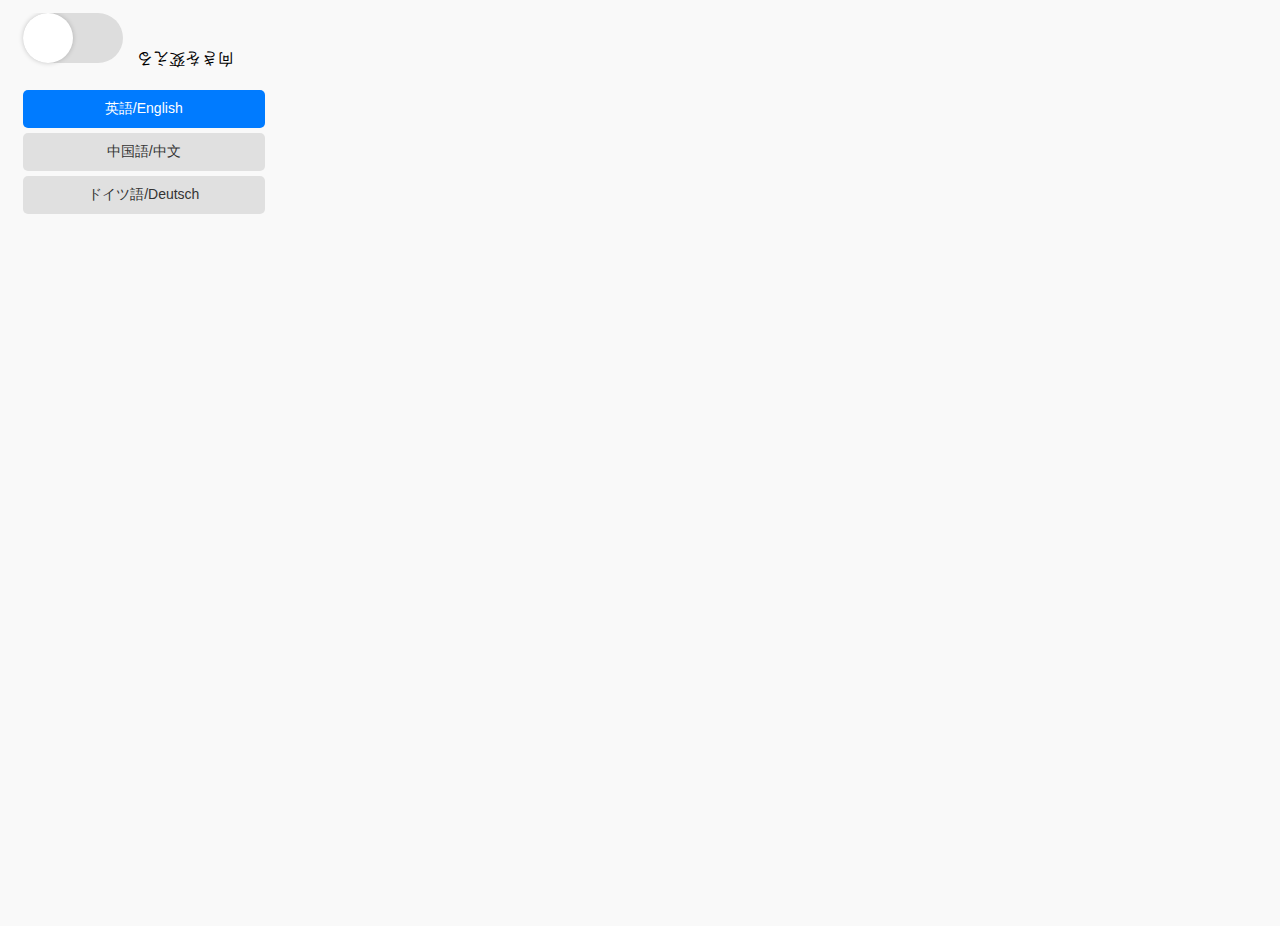
==== commit 133bfdee: "Update index.html" ====
--- a/examination/index.html
+++ b/examination/index.html
@@ -13,10 +13,39 @@
     body {
         font-family: Arial, sans-serif;
         margin: 0;
-        padding: 20px;
+        padding: 1%;
         background-color: #f9f9f9;
         overflow-y: auto;
+        width: 98%;
+
         /* ページ全体でスクロールを有効に */
+    }
+
+    html,
+    body {
+        scroll-padding-top: 60px;
+    }
+
+    #container {
+        display: flex;
+    }
+
+    #left {
+        width: 20vw;
+        height: 100vh;
+        overflow-y: auto;
+        padding: 0 10px
+    }
+
+    #sample1 {
+        text-align: center;
+        width: 98%;
+    }
+
+    #right {
+        width: 80vw;
+        height: 100vh;
+        overflow-y: auto;
     }
 
     .tlans {
@@ -24,30 +53,30 @@
         transform: rotate(180deg);
     }
 
-    #sample1 {
-        margin-bottom: 20px;
-        text-align: center;
-    }
+    .non-tlans {
+        display: inline-block;
+        transform: rotate(0);
+    }
+
+
 
     .langCng {
-        padding: 10px 20px;
+        padding: 10px;
         cursor: pointer;
         border-radius: 5px;
         background-color: #e0e0e0;
-        margin: 0 5px;
+        margin: 5px 0;
         font-size: 14px;
         color: #333;
         transition: background-color 0.3s, color 0.3s;
     }
 
-    .langCng.selected {
-        background-color: #007bff;
-        color: #fff;
+    .selected {
+        background-color: #007bff !important;
+        color: #fff !important;
     }
 
     .parent {
-        display: flex;
-        flex-wrap: wrap;
         background-color: #fff;
         padding: 15px;
         border-radius: 8px;
@@ -116,22 +145,200 @@
         margin: 0;
         /* 不要な余白を除去 */
     }
+
+
+    .toggle-button {
+        display: inline-block;
+        position: relative;
+        width: 100px;
+        height: 50px;
+        border-radius: 50px;
+        background-color: #dddddd;
+        cursor: pointer;
+        transition: background-color .4s;
+    }
+
+    .toggle-button:has(:checked) {
+        background-color: #d84b9b;
+    }
+
+    .toggle-button::after {
+        position: absolute;
+        top: 0;
+        left: 0;
+        width: 50px;
+        height: 50px;
+        border-radius: 50%;
+        box-shadow: 0 0 5px rgb(0 0 0 / 20%);
+        background-color: #fff;
+        content: '';
+        transition: left .4s;
+    }
+
+    .toggle-button:has(:checked)::after {
+        left: 50px;
+    }
+
+    .toggle-button input {
+        display: none;
+    }
+
+    .tbox {
+        top: 0;
+    }
+
+
+    /* タブ全体のスタイル */
+    .tabs {
+        /* 横並びにする */
+        border-bottom: 2px solid #ccc;
+        /* 下線 */
+        margin: 0;
+        padding: 0;
+    }
+
+    /* 各タブのスタイル */
+    .tab {
+        list-style: none;
+        /* 点を消す */
+        padding: 10px 20px;
+        cursor: pointer;
+        /* カーソルをポインターに */
+        border: 1px solid #ccc;
+        border-bottom: none;
+        /* 下線を消す */
+        background-color: #f9f9f9;
+        transition: background-color 0.3s;
+    }
+
+    /* ホバー時のスタイル */
+    .tab:hover {
+        background-color: #e0e0e0;
+    }
+
+    /* アクティブタブのスタイル */
+    .tab.active {
+        background-color: #ffffff;
+        font-weight: bold;
+        border-bottom: 2px solid #fff;
+        /* 下線を背景と同じ色で消す */
+    }
+
+    .category {
+
+        text-align: center;
+        margin: 20px auto 20px;
+        font-size: large;
+        background-color: #ffd3e3;
+        padding: 30px;
+        font-weight: bold;
+    }
+
+    .accordion {
+        max-width: 500px;
+        margin-bottom: 7px;
+        border: 2px solid #d0d0d0;
+        border-radius: 5px;
+    }
+
+    .accordion summary {
+        display: flex;
+        justify-content: space-between;
+        align-items: center;
+        position: relative;
+        padding: 1em 2em;
+        color: #333333;
+        font-weight: 600;
+        cursor: pointer;
+    }
+
+    .accordion summary::-webkit-details-marker {
+        display: none;
+    }
+
+    .accordion summary::after {
+        transform: translateY(-25%) rotate(45deg);
+        width: 7px;
+        height: 7px;
+        margin-left: 10px;
+        border-bottom: 3px solid #333333b3;
+        border-right: 3px solid #333333b3;
+        content: '';
+        transition: transform .3s;
+    }
+
+    .accordion[open] summary::after {
+        transform: rotate(225deg);
+    }
+
+    .accordion p {
+        transform: translateY(-10px);
+        opacity: 0;
+        margin: 0;
+        padding-left: 2em;
+        color: #333333;
+        transition: transform .5s, opacity .5s;
+    }
+
+    .accordion[open] p {
+        transform: none;
+        opacity: 1;
+    }
+
+    .counter {
+        width: 99%;
+        display: flex;
+        justify-content: space-between;
+    }
+
+    .counter p {
+        padding: 18px;
+        cursor: pointer;
+        border-radius: 5px;
+        background-color: #e0e0e0;
+        margin: 5px 0;
+        font-size: 14px;
+        color: #333;
+        transition: background-color 0.3s, color 0.3s;
+    }
+
+    .counter_tani {
+        display: flex;
+        justify-content: space-around;
+        width: 105%;
+    }
+
+    .counter_tani p {
+        padding: 18px;
+        cursor: pointer;
+        border-radius: 5px;
+        background-color: #e0e0e0;
+        margin: 5px 0;
+        font-size: 14px;
+        color: #333;
+        transition: background-color 0.3s, color 0.3s;
+    }
 </style>
 
 <body>
     <script>
-        var languageArray = ["en-US", "zh", "de","ve","pr","ko"]
+        var categoryArray = [];
+        var number = [
+            ["〇times a day", "breakfast", "lunch", "dinner", "bedtime", "before", "after", "none"],
+            ["每天〇次", "早餐", "午餐", "晚餐", "睡前", "之前", "之后", "无"],
+            ["〇 Mal am Tag", "Frühstück", "Mittagessen", "Abendessen", "Schlafenszeit", "vorher", "nachher",
+                "keine"
+            ]
+        ]
+
+        var languageArray = ["en-US", "zh", "de"]
         var dataArray = []
         var localData = [];
         var enData = [];
         var zhData = [];
         var deData = [];
-        var veData = [];
-        var koData = [];
-        var prData = [];
         let indexLanguage;
         window.onload = function () {
-            //getJsonp_GAS();
             if ('speechSynthesis' in window) {
                 alert("このブラウザは音声合成に対応しています")
             } else {
@@ -144,6 +351,7 @@
         }
 
         function langSet(argLang) {
+            categorycheck = []
             var elm = document.getElementsByClassName("langCng");
             for (var i = 0; i < elm.length; i++) {
 
@@ -168,27 +376,153 @@
             speechSynthesis.speak(uttr2)
         }
 
+        var categorycheck = []
+
         function createTable(d) {
 
             var len = localData.length;
             var html = '';
             for (var i = 0; i < len; i++) {
                 var answer = "";
-                for (var j = 0; j < 6; j++) {
-                    if (localData[i].data[j].length > 0) {
-                        answer +=
-                            `<div class="smallB" id="B${i}-${j}" ><p class="ja_text tlans">${localData[i].data[j]}</p><p class="lan"  >${d[i].data[j]}</p></div>`
+
+                if (localData[i].data[0] == "counter") {
+                    var text = "";
+                    for (var p = 1; p < 13; p++) {
+                        text += "<p class ='ii'>" + p + "</p>"
                     }
-                }
-                html += `<div class="parent">
-                    <div class ="item _A"><div class = "buttonA" id = "A${i}"><p class="tlans">${localData[i].category}</p><span>${d[i].category}</span></div></div>
+
+                    answer += `
+                    <div class = "counter">
+                    ${text}
+                    </div>
+
+                    <div class = "counter_tani">
+                    <p class ='ii'>日前</p>
+                    <p class ='ii'>週間前</p>
+                    <p class ='ii'>ヶ月前</p>
+                    <p class ='ii'>回</p>
+                    </div>
+                    `
+
+                } else if (localData[i].data[0] == "number") {
+
+                    answer += `<label for="timesPerDay">1日〇回/${number[indexLanguage][0]}：</label>
+        <select id="timesPerDay" name="timesPerDay">
+            <!-- 1〜10まで選択可能 -->
+            <option value="" disabled selected>選択してください</option>
+            <option value="1">1</option>
+            <option value="2">2</option>
+            <option value="3">3</option>
+            <option value="4">4</option>
+            <option value="5">5</option>
+            <option value="6">6</option>
+            <option value="7">7</option>
+            <option value="8">8</option>
+            <option value="9">9</option>
+            <option value="10">10</option>
+        </select>
+        <br><br>
+
+        <!-- 朝食 -->
+        <fieldset>
+            <legend>朝食/${number[indexLanguage][1]}</legend>
+            <label>
+                <input type="radio" name="breakfast" value="before"> 前/${number[indexLanguage][5]}
+            </label>
+            <label>
+                <input type="radio" name="breakfast" value="after"> 後/${number[indexLanguage][6]}
+            </label>
+            <label>
+                <input type="radio" name="breakfast" value="before"> 無し/${number[indexLanguage][7]}
+            </label>
+        </fieldset>
+
+        <!-- 昼食 -->
+        <fieldset>
+            <legend>昼食/${number[indexLanguage][2]}</legend>
+            <label>
+                <input type="radio" name="lunch" value="before"> 前/${number[indexLanguage][5]}
+            </label>
+            <label>
+                <input type="radio" name="lunch" value="after"> 後/${number[indexLanguage][6]}
+            </label>
+            <label>
+                <input type="radio" name="breakfast" value="before"> 無し/${number[indexLanguage][7]}
+            </label>
+        </fieldset>
+
+        <!-- 夕食 -->
+        <fieldset>
+            <legend>夕食/${number[indexLanguage][3]}</legend>
+            <label>
+                <input type="radio" name="dinner" value="before"> 前/${number[indexLanguage][5]}
+            </label>
+            <label>
+                <input type="radio" name="dinner" value="after"> 後/${number[indexLanguage][6]}
+            </label>
+            <label>
+                <input type="radio" name="breakfast" value="before"> 無し/${number[indexLanguage][7]}
+            </label>
+        </fieldset>
+
+        <!-- 就寝時 -->
+        <fieldset>
+            <legend>就寝時/${number[indexLanguage][4]}</legend>
+            <label>
+                <input type="radio" name="bedtime" value="before"> 前/${number[indexLanguage][5]}
+            </label>
+            <label>
+                <input type="radio" name="bedtime" value="after"> 後/${number[indexLanguage][6]}
+            </label>
+            <label>
+                <input type="radio" name="bedtime" value="before"> 無し/${number[indexLanguage][7]}
+            </label>
+        </fieldset>`
+
+                } else {
+                    for (var j = 0; j < localData[i].data.length; j++) {
+                        if (localData[i].data[j].length > 0) {
+                            answer +=
+                                `<div class="smallB" id="B${i}-${j}" ><p class="lan tlans"  >${d[i].data[j]}</p><p class="ja_text">${localData[i].data[j]}</p></div>`
+                        }
+                    }
+                }
+
+                if (categorycheck.indexOf(localData[i].type) == -1) {
+                    var id = categorycheck.length
+                    html += `<div id = "category${id}" class="category">${localData[i].type}</div>`
+                    var id1 = categoryArray.indexOf(localData[i].type)
+                    categorycheck.push(localData[i].type)
+                }
+
+                if (localData[i].category) {
+                    html += `<div class="parent">
+                    <div class ="item _A"><div class = "buttonA" id = "A${i}"><span class="tlans">${d[i].category}</span><p class="">${localData[i].category}</p></div></div>
                     <div class ="item _B">${answer}</div>
                     </div>`;
-
+                }
                 //localData[i].category + ' ' + localData[i].data1 + '<br>';
+
+
+
                 document.getElementById('whole').innerHTML = html;
-
-            }
+                // クリックイベントの設定
+                // クリックイベントの設定
+                // "ii" クラスを持つ要素を取得
+                const elements = document.getElementsByClassName("ii");
+
+                // 各要素にクリックイベントを設定
+                for (let i = 0; i < elements.length; i++) {
+                    elements[i].addEventListener("click", function (event) {
+                        // クリックされた要素に "selected" クラスをトグル
+                        event.target.classList.toggle("selected");
+                    });
+                }
+
+            }
+
+
+
             for (let i = 0; i < len; i++) {
 
                 let elemId = `A${i}`;
@@ -227,6 +561,7 @@
 
                 const convertedData = data.map(item => ({
                     type: item.type,
+                    type2: item.type2,
                     category: item.category,
                     data: [
                         item.data1,
@@ -240,6 +575,7 @@
                 }));
                 if (sheetName == "enData") {
                     createTable(convertedData);
+
                 }
                 return convertedData; // 非同期処理の結果を返す
             } catch (error) {
@@ -248,15 +584,69 @@
             }
         }
 
-
+        var detailArray = []
         async function fetchData() {
             localData = await getDataFromGAS('localData');
-            enData = await getDataFromGAS('enData');
+            for (var i = 0; i < localData.length; i++) {
+                categoryArray.push(localData[i].type)
+            }
+            categoryArray = Array.from(new Set(categoryArray));
+
+            for (let i in categoryArray) {
+                var array = []
+                detailArray[categoryArray[i]] = array
+            }
+
+            for (var i = 0; i < localData.length; i++) {
+                var array =
+                    detailArray[localData[i].type].push(localData[i].type2)
+            }
+
+            for (let i in detailArray) {
+                detailArray[i] = Array.from(new Set(detailArray[i]));
+            }
+
+            var tab = ``;
+
+
+            for (var i = 0; i < categoryArray.length; i++) {
+                if (i == 0) {
+                    var text = "";
+                    for (let item in detailArray[categoryArray[i]]) {
+                        text += `<p> ${detailArray[categoryArray[i]][item]} </p>`
+                    }
+
+                    tab += `<details class="accordion active">
+                        <summary><a href="#category${i}">${categoryArray[i]}</a></summary>
+                        ${text}
+                        </details>`
+                } else {
+                    var text = "";
+                    for (let item in detailArray[categoryArray[i]]) {
+                        text += `<p> ${detailArray[categoryArray[i]][item]} </p>`
+                    }
+
+                    tab += `
+                    <details class="accordion">
+                        <summary>
+                        <a href="#category${i}">
+                            ${categoryArray[i]}
+                        </a>
+                        </summary>
+                        ${text}
+                        </details>`
+
+                }
+            }
+            document.getElementById("tab").innerHTML = tab + "</ul>"
+
+            console.log(categoryArray)
+
+
             zhData = await getDataFromGAS('zhData');
             deData = await getDataFromGAS('deData');
-            prData = await getDataFromGAS('pr');
-            koData = await getDataFromGAS('ko');
-            veData = await getDataFromGAS('ve');
+            enData = await getDataFromGAS('enData');
+
 
             console.log(localData); // 取得したデータを確認
             console.log(enData);
@@ -266,45 +656,55 @@
             dataArray.push(enData)
             dataArray.push(zhData)
             dataArray.push(deData)
-            dataArray.push(veData)
-            dataArray.push(prData)
-            dataArray.push(koData)
 
         }
 
         fetchData(); // データを取得して使用する
-
-        // 【main-script】 スプレッドシート内の記述をjsonデータとして読み込み html 内へ入れ込む
-        function getJsonp_GAS() {
-            $.ajax({
-                type: 'GET',
-                url: 'https://script.google.com/macros/s/AKfycbxM-lAGFlZjhAv_rRdhvYA-8F8YKDpO8Oqxi4pN3EIi68rmGevgBmP9sOVEuACA_bje/exec',
-                dataType: 'jsonp',
-                jsonpCallback: 'jsondata',
-                success: function (json) {
-                    var len = localData.length;
-                    var html = '';
-                    for (var i = 0; i < len; i++) {
-                        html += localData[i].category + ' ' + json[i].data1 + '<br>';
-                    }
-                    document.getElementById('whole').append(html);
-                }
-            });
-        }
     </script>
-    <div id="sample1">
-        <span class="langCng en selected" lang="en-US" onClick="langSet('en-US')">英語/English</span>
-        <span class="langCng zh" lang="zh" onClick="langSet('zh')">中国語/中文</span>
-        <span class="langCng de" lang="de" onClick="langSet('de')">ドイツ語/Deutsch</span>
-        <span class="langCng ve" lang="ve" onClick="langSet('ve')">ベトナム語/Tiếng Việt</span>
-        <span class="langCng pr" lang="pr" onClick="langSet('pr')">ポルトガル語/Português</span>
-        <span class="langCng ko" lang="ko" onClick="langSet('ko')">韓国語/한국어</span>
-
-        
-        
+    <div id="container">
+        <div id="left">
+            <div class="tbox"><label class="toggle-button">
+                    <input type="checkbox" id="toggleSwitch" />
+                </label>
+                <p class="tlans">向きを変える</p>
+            </div>
+            <div id="sample1">
+                <div class="langCng en selected" lang="en-US" onClick="langSet('en-US')">英語/English</div>
+                <div class="langCng zh" lang="zh" onClick="langSet('zh')">中国語/中文</div>
+                <div class="langCng de" lang="de" onClick="langSet('de')">ドイツ語/Deutsch</div>
+
+            </div>
+            <div id="tab">
+            </div>
+        </div>
+        <div id="right">
+            <div id="whole">
+            </div>
+        </div>
     </div>
-    <div id="whole">
-    </div>
+
+    <script>
+        // トグルスイッチの状態を取得
+        const toggleSwitch = document.getElementById("toggleSwitch");
+
+        toggleSwitch.addEventListener("change", () => {
+
+            if (toggleSwitch.checked) {
+                const elements = document.querySelectorAll(".tlans");
+                elements.forEach(element => {
+
+                    element.classList.remove("tlans");
+                    element.classList.add("non-tlans");
+                });
+            } else {
+                const elements = document.querySelectorAll(".non-tlans");
+                elements.forEach(element => {
+                    element.classList.remove("non-tlans");
+                    element.classList.add("tlans");
+                });
+            }
+        });
+    </script>
 </body>
 
 </html>
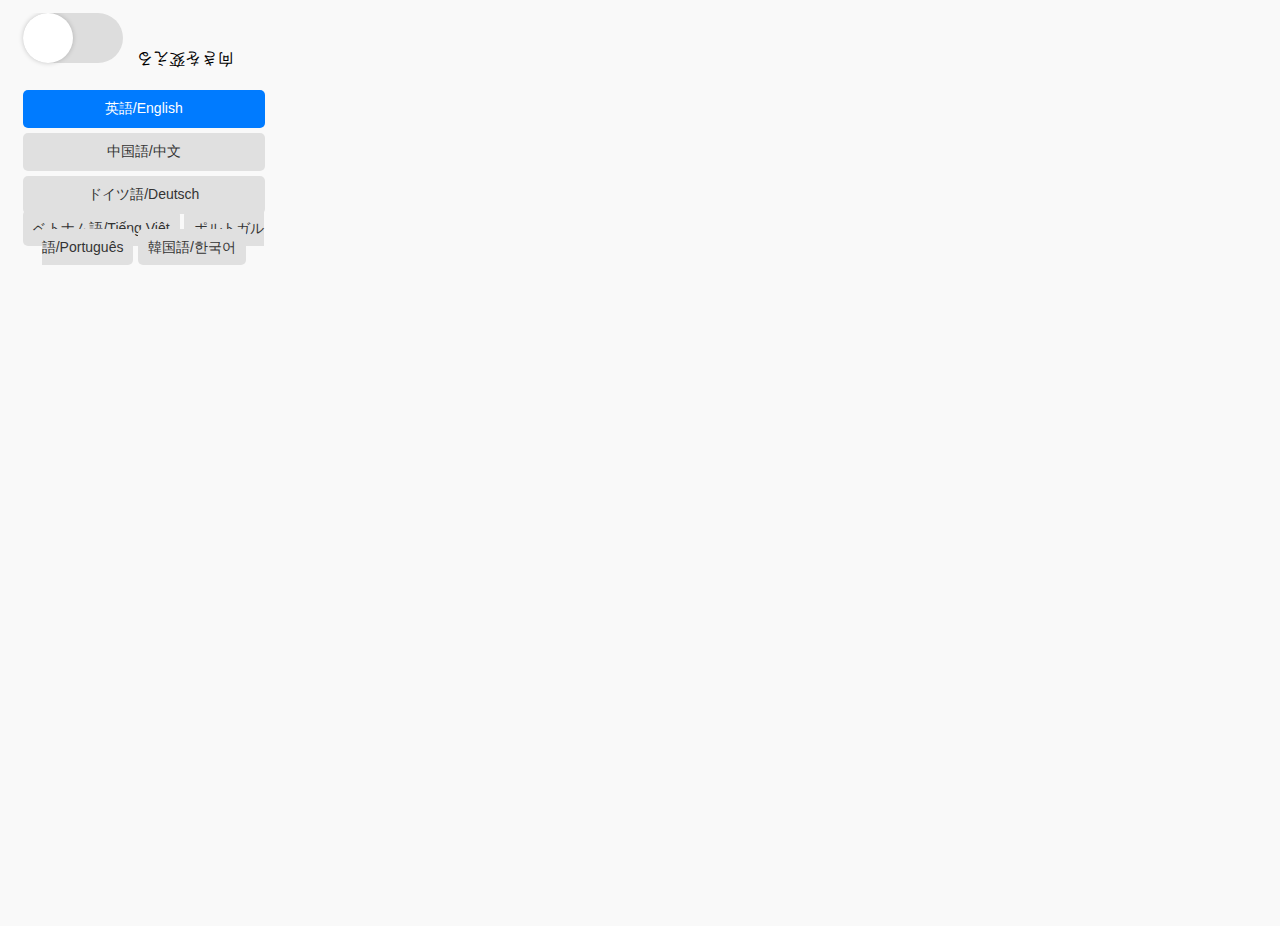
==== commit 34c6d396: "Update index.html" ====
--- a/examination/index.html
+++ b/examination/index.html
@@ -329,14 +329,20 @@
             ["〇 Mal am Tag", "Frühstück", "Mittagessen", "Abendessen", "Schlafenszeit", "vorher", "nachher",
                 "keine"
             ]
+             ["〇 lần một ngày", "bữa sáng", "bữa trưa", "bữa tối", "trước khi ngủ", "trước", "sau", "không có"],
+    ["〇 vezes por dia", "café da manhã", "almoço", "jantar", "antes de dormir", "antes", "depois", "nenhum"],
+    ["하루에 〇 번", "아침 식사", "점심 식사", "저녁 식사", "잠자기 전", "이전", "이후", "없음"]
         ]
 
-        var languageArray = ["en-US", "zh", "de"]
+        var languageArray = ["en-US", "zh", "de","ve","pr","ko"]
         var dataArray = []
         var localData = [];
         var enData = [];
         var zhData = [];
         var deData = [];
+        var veData = [];
+        var koData = [];
+        var prData = [];
         let indexLanguage;
         window.onload = function () {
             if ('speechSynthesis' in window) {
@@ -646,7 +652,9 @@
             zhData = await getDataFromGAS('zhData');
             deData = await getDataFromGAS('deData');
             enData = await getDataFromGAS('enData');
-
+            prData = await getDataFromGAS('pr');
+            koData = await getDataFromGAS('ko');
+            veData = await getDataFromGAS('ve');
 
             console.log(localData); // 取得したデータを確認
             console.log(enData);
@@ -656,6 +664,9 @@
             dataArray.push(enData)
             dataArray.push(zhData)
             dataArray.push(deData)
+            dataArray.push(veData)
+            dataArray.push(prData)
+            dataArray.push(koData)
 
         }
 
@@ -672,6 +683,9 @@
                 <div class="langCng en selected" lang="en-US" onClick="langSet('en-US')">英語/English</div>
                 <div class="langCng zh" lang="zh" onClick="langSet('zh')">中国語/中文</div>
                 <div class="langCng de" lang="de" onClick="langSet('de')">ドイツ語/Deutsch</div>
+                <span class="langCng ve" lang="ve" onClick="langSet('ve')">ベトナム語/Tiếng Việt</span>
+        <span class="langCng pr" lang="pr" onClick="langSet('pr')">ポルトガル語/Português</span>
+        <span class="langCng ko" lang="ko" onClick="langSet('ko')">韓国語/한국어</span>
 
             </div>
             <div id="tab">
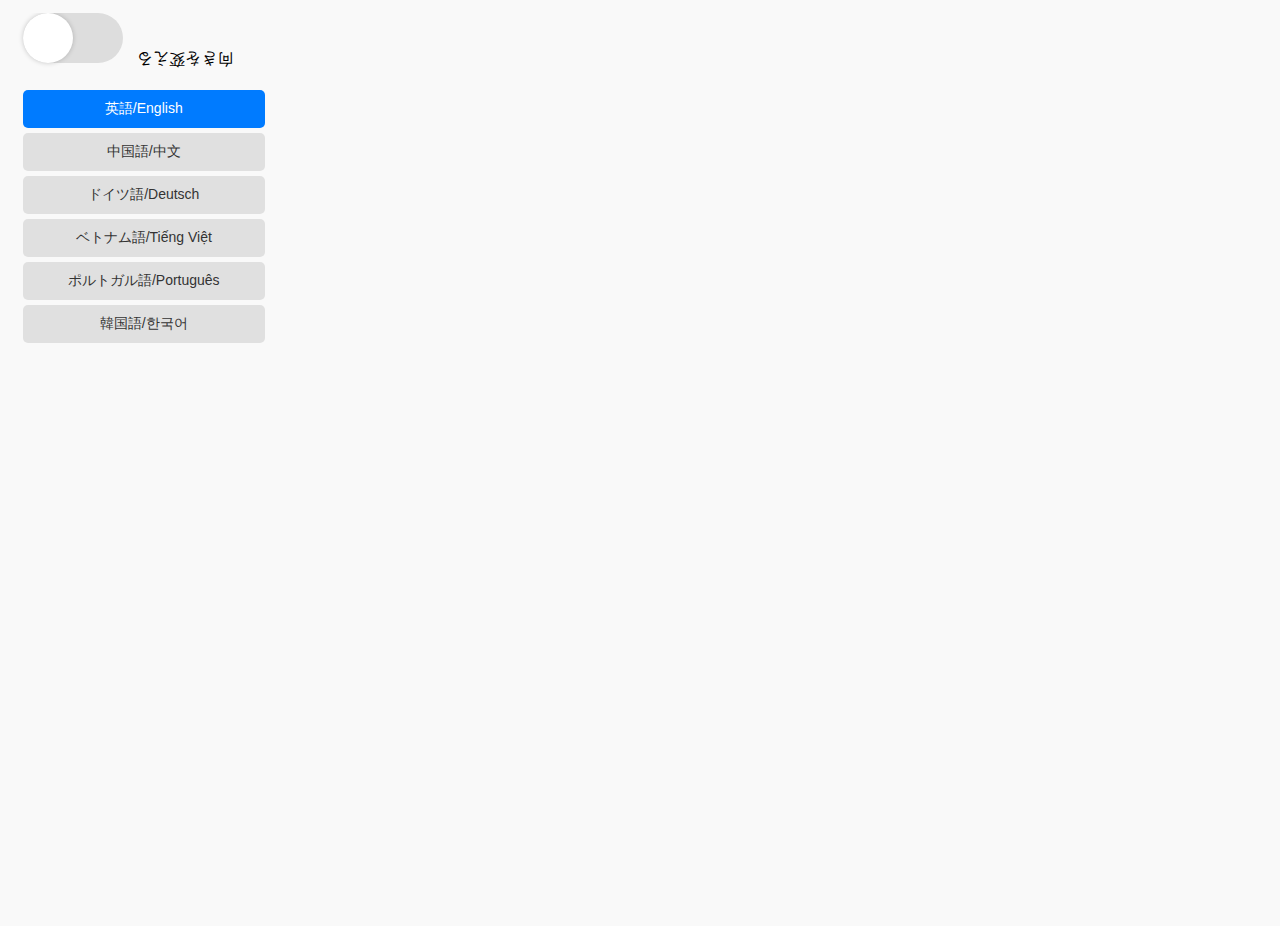
==== commit b465759a: "Update index.html" ====
--- a/examination/index.html
+++ b/examination/index.html
@@ -683,9 +683,9 @@
                 <div class="langCng en selected" lang="en-US" onClick="langSet('en-US')">英語/English</div>
                 <div class="langCng zh" lang="zh" onClick="langSet('zh')">中国語/中文</div>
                 <div class="langCng de" lang="de" onClick="langSet('de')">ドイツ語/Deutsch</div>
-                <span class="langCng ve" lang="ve" onClick="langSet('ve')">ベトナム語/Tiếng Việt</span>
-        <span class="langCng pr" lang="pr" onClick="langSet('pr')">ポルトガル語/Português</span>
-        <span class="langCng ko" lang="ko" onClick="langSet('ko')">韓国語/한국어</span>
+                <div class="langCng ve" lang="ve" onClick="langSet('ve')">ベトナム語/Tiếng Việt</div>
+        <div class="langCng pr" lang="pr" onClick="langSet('pr')">ポルトガル語/Português</div>
+        <div class="langCng ko" lang="ko" onClick="langSet('ko')">韓国語/한국어</div>
 
             </div>
             <div id="tab">
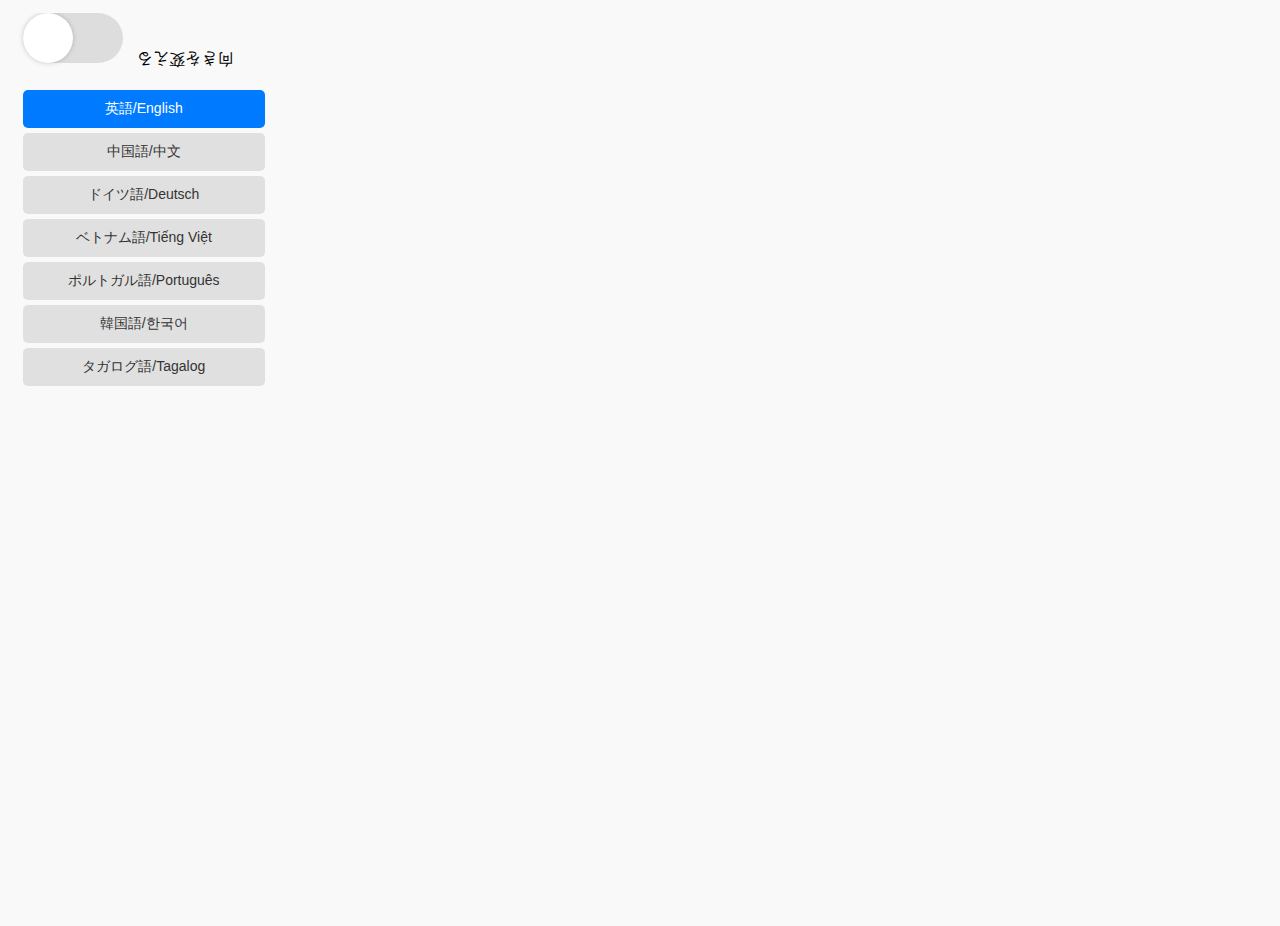
==== commit e0c8be58: "Update index.html" ====
--- a/examination/index.html
+++ b/examination/index.html
@@ -331,10 +331,11 @@
             ]
              ["〇 lần một ngày", "bữa sáng", "bữa trưa", "bữa tối", "trước khi ngủ", "trước", "sau", "không có"],
     ["〇 vezes por dia", "café da manhã", "almoço", "jantar", "antes de dormir", "antes", "depois", "nenhum"],
-    ["하루에 〇 번", "아침 식사", "점심 식사", "저녁 식사", "잠자기 전", "이전", "이후", "없음"]
+    ["하루에 〇 번", "아침 식사", "점심 식사", "저녁 식사", "잠자기 전", "이전", "이후", "없음"],
+             ["〇 beses sa isang araw", "almusal", "tanghalian", "hapunan", "bago matulog", "bago", "pagkatapos", "wala"]
         ]
 
-        var languageArray = ["en-US", "zh", "de","ve","pr","ko"]
+        var languageArray = ["en-US", "zh", "de","ve","pr","ko","tg"]
         var dataArray = []
         var localData = [];
         var enData = [];
@@ -343,6 +344,7 @@
         var veData = [];
         var koData = [];
         var prData = [];
+        var tgData = [];
         let indexLanguage;
         window.onload = function () {
             if ('speechSynthesis' in window) {
@@ -655,6 +657,7 @@
             prData = await getDataFromGAS('pr');
             koData = await getDataFromGAS('ko');
             veData = await getDataFromGAS('ve');
+            tgData = await getDataFromGAS('tg');
 
             console.log(localData); // 取得したデータを確認
             console.log(enData);
@@ -667,6 +670,7 @@
             dataArray.push(veData)
             dataArray.push(prData)
             dataArray.push(koData)
+            dataArray.push(tgData)
 
         }
 
@@ -686,6 +690,8 @@
                 <div class="langCng ve" lang="ve" onClick="langSet('ve')">ベトナム語/Tiếng Việt</div>
         <div class="langCng pr" lang="pr" onClick="langSet('pr')">ポルトガル語/Português</div>
         <div class="langCng ko" lang="ko" onClick="langSet('ko')">韓国語/한국어</div>
+                <div class="langCng tg" lang="tg" onClick="langSet('tg')">タガログ語/Tagalog</div>
+                
 
             </div>
             <div id="tab">
